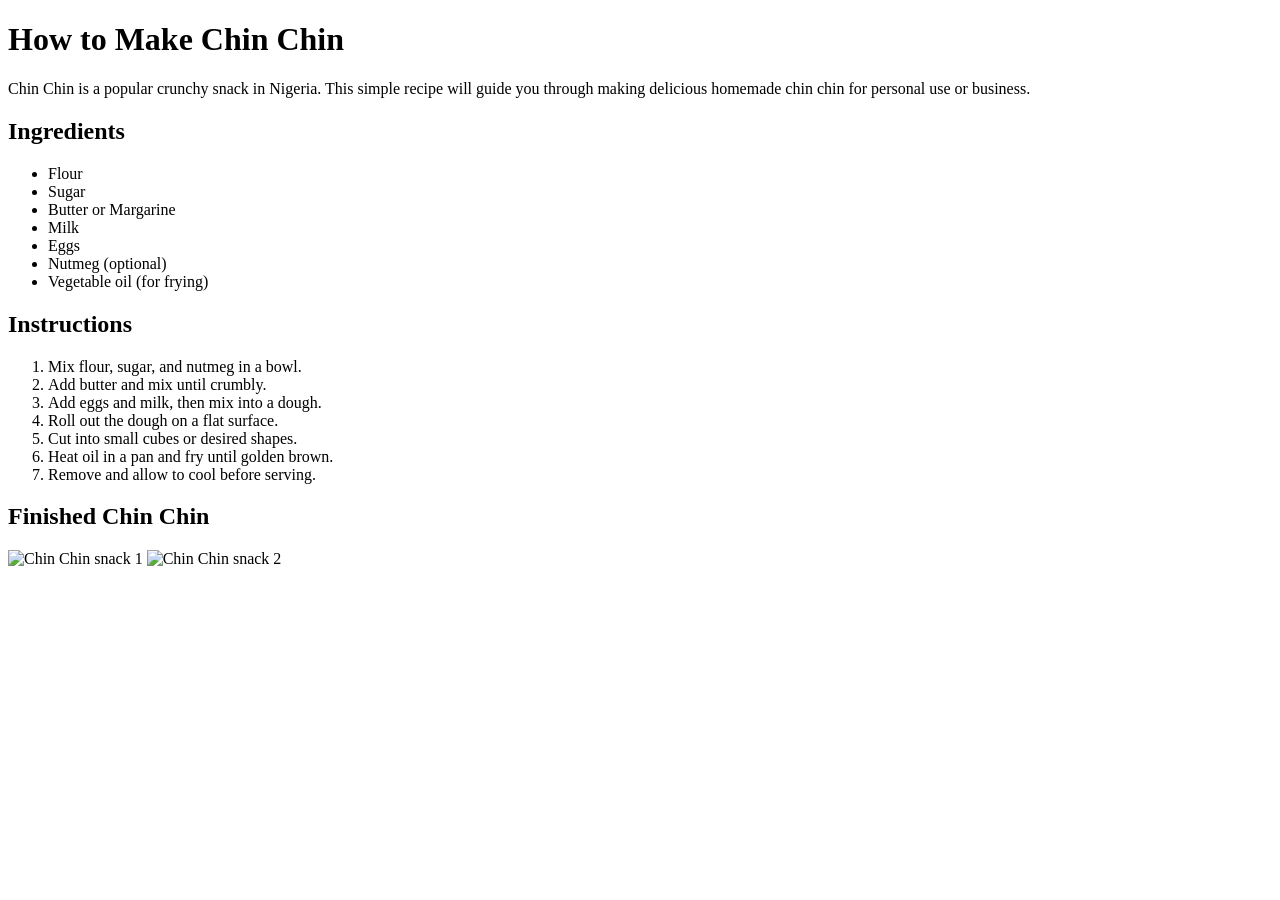
==== personal_recipe.html @ 6f63b339 "Add files via upload" ====
<!doctype html>
<html lang="en">
  <head>
    <meta charset="UTF-8" />
    <meta name="viewport" content="width=device-width, initial-scale=1.0" />
    <title>How to Make Chin Chin</title>
  </head>
  <body>
    <header>
      <h1>How to Make Chin Chin</h1>
    </header>

    <main>
      <section>
        <p>
          Chin Chin is a popular crunchy snack in Nigeria. This simple recipe
          will guide you through making delicious homemade chin chin for
          personal use or business.
        </p>
      </section>

      <section>
        <h2>Ingredients</h2>
        <ul>
          <li>Flour</li>
          <li>Sugar</li>
          <li>Butter or Margarine</li>
          <li>Milk</li>
          <li>Eggs</li>
          <li>Nutmeg (optional)</li>
          <li>Vegetable oil (for frying)</li>
        </ul>
      </section>

      <section>
        <h2>Instructions</h2>
        <ol>
          <li>Mix flour, sugar, and nutmeg in a bowl.</li>
          <li>Add butter and mix until crumbly.</li>
          <li>Add eggs and milk, then mix into a dough.</li>
          <li>Roll out the dough on a flat surface.</li>
          <li>Cut into small cubes or desired shapes.</li>
          <li>Heat oil in a pan and fry until golden brown.</li>
          <li>Remove and allow to cool before serving.</li>
        </ol>
      </section>

      <section>
        <h2>Finished Chin Chin</h2>
        <img src="Chin_Chin_1.jpeg" alt="Chin Chin snack 1" />
        <img src="Chin_Chin_2.png" alt="Chin Chin snack 2" />
      </section>
    </main>
  </body>
</html>
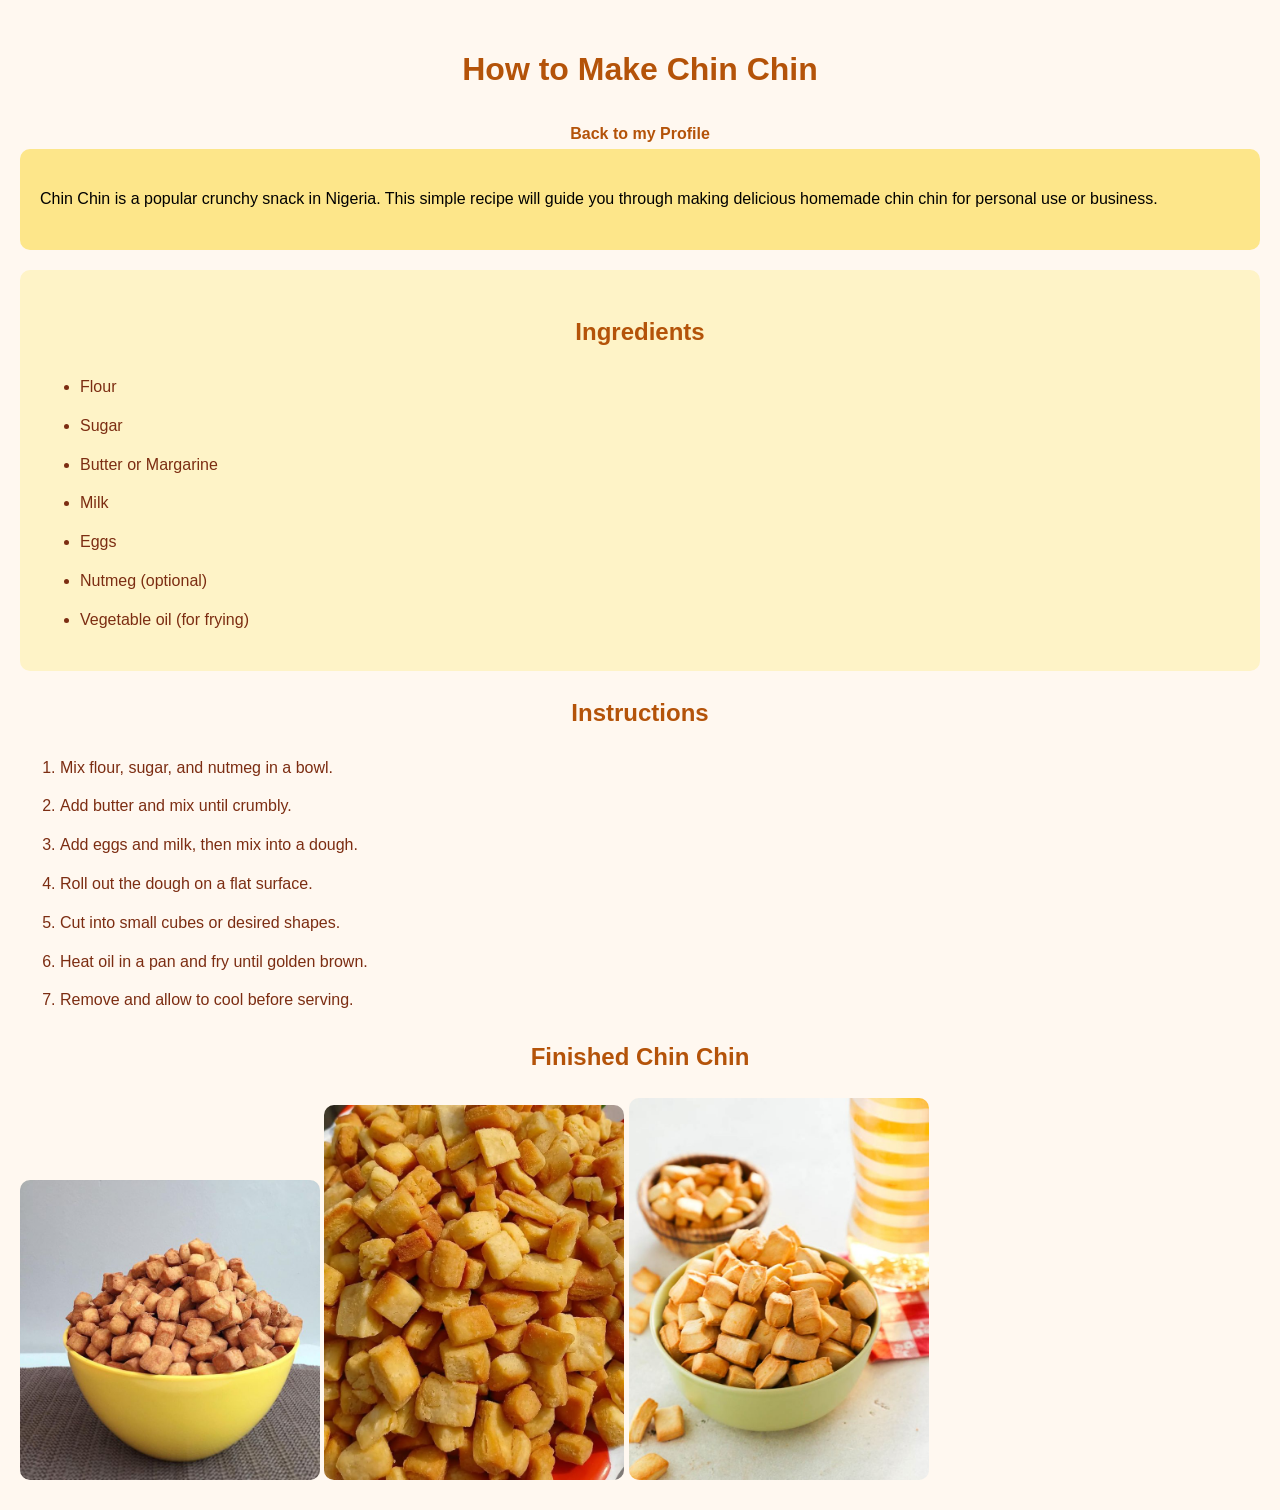
==== commit db3b7f85: "Add files via upload" ====
--- a/personal_recipe.html
+++ b/personal_recipe.html
@@ -4,14 +4,19 @@
     <meta charset="UTF-8" />
     <meta name="viewport" content="width=device-width, initial-scale=1.0" />
     <title>How to Make Chin Chin</title>
+
+    <link rel="stylesheet" href="personal_recipe_style.css" />
   </head>
   <body>
     <header>
       <h1>How to Make Chin Chin</h1>
+      <nav class="nav">
+        <a href="index.html">Back to my Profile</a>
+      </nav>
     </header>
 
     <main>
-      <section>
+      <section class="intro">
         <p>
           Chin Chin is a popular crunchy snack in Nigeria. This simple recipe
           will guide you through making delicious homemade chin chin for
@@ -19,7 +24,7 @@
         </p>
       </section>
 
-      <section>
+      <section class="ingredients">
         <h2>Ingredients</h2>
         <ul>
           <li>Flour</li>
@@ -32,7 +37,7 @@
         </ul>
       </section>
 
-      <section>
+      <section class="instructions">
         <h2>Instructions</h2>
         <ol>
           <li>Mix flour, sugar, and nutmeg in a bowl.</li>
@@ -45,10 +50,23 @@
         </ol>
       </section>
 
-      <section>
+      <section class="image_section">
         <h2>Finished Chin Chin</h2>
-        <img src="Chin_Chin_1.jpeg" alt="Chin Chin snack 1" />
-        <img src="Chin_Chin_2.png" alt="Chin Chin snack 2" />
+        <img
+          src="Images/Chin_Chin_1.jpeg"
+          alt="Chin Chin snack 1"
+          width="300"
+        />
+        <img
+          src="Images/Chin_Chin_2.jpeg"
+          alt="Chin Chin snack 2"
+          width="300"
+        />
+        <img
+          src="Images/Chin_Chin_3.jpeg"
+          alt="Chin Chin snack 3"
+          width="300"
+        />
       </section>
     </main>
   </body>
--- a/personal_recipe_style.css
+++ b/personal_recipe_style.css
@@ -0,0 +1,68 @@
+body {
+  background-color: #fff8f0;
+  font-family: Verdana, sans-serif;
+  margin: 0;
+  padding: 20px;
+  line-height: 1.8;
+}
+
+/* Center Headings */
+h1,
+h2 {
+  text-align: center;
+  color: #b45309;
+}
+
+nav {
+  text-align: center;
+  margin-top: 10px;
+}
+
+.intro {
+  background-color: #fde68a;
+  padding: 20px;
+  border-radius: 10px;
+}
+
+.ingredients {
+  background-color: #fef3c7;
+  padding: 20px;
+  margin-top: 20px;
+  border-radius: 10px;
+}
+
+.steps {
+  background-color: #ffedd5;
+  padding: 20px;
+  margin-top: 20px;
+  border-radius: 10px;
+}
+
+.image-section {
+  background-color: #fde68a;
+  padding: 20px;
+  margin-top: 20px;
+  text-align: center;
+  border-radius: 10px;
+}
+
+ul li,
+ol li {
+  margin-bottom: 10px;
+  color: #7c2d12;
+}
+
+img {
+  width: 300px;
+  border-radius: 10px;
+}
+
+a {
+  color: #b45309;
+  text-decoration: none;
+  font-weight: bold;
+}
+
+a:hover {
+  color: red;
+}
